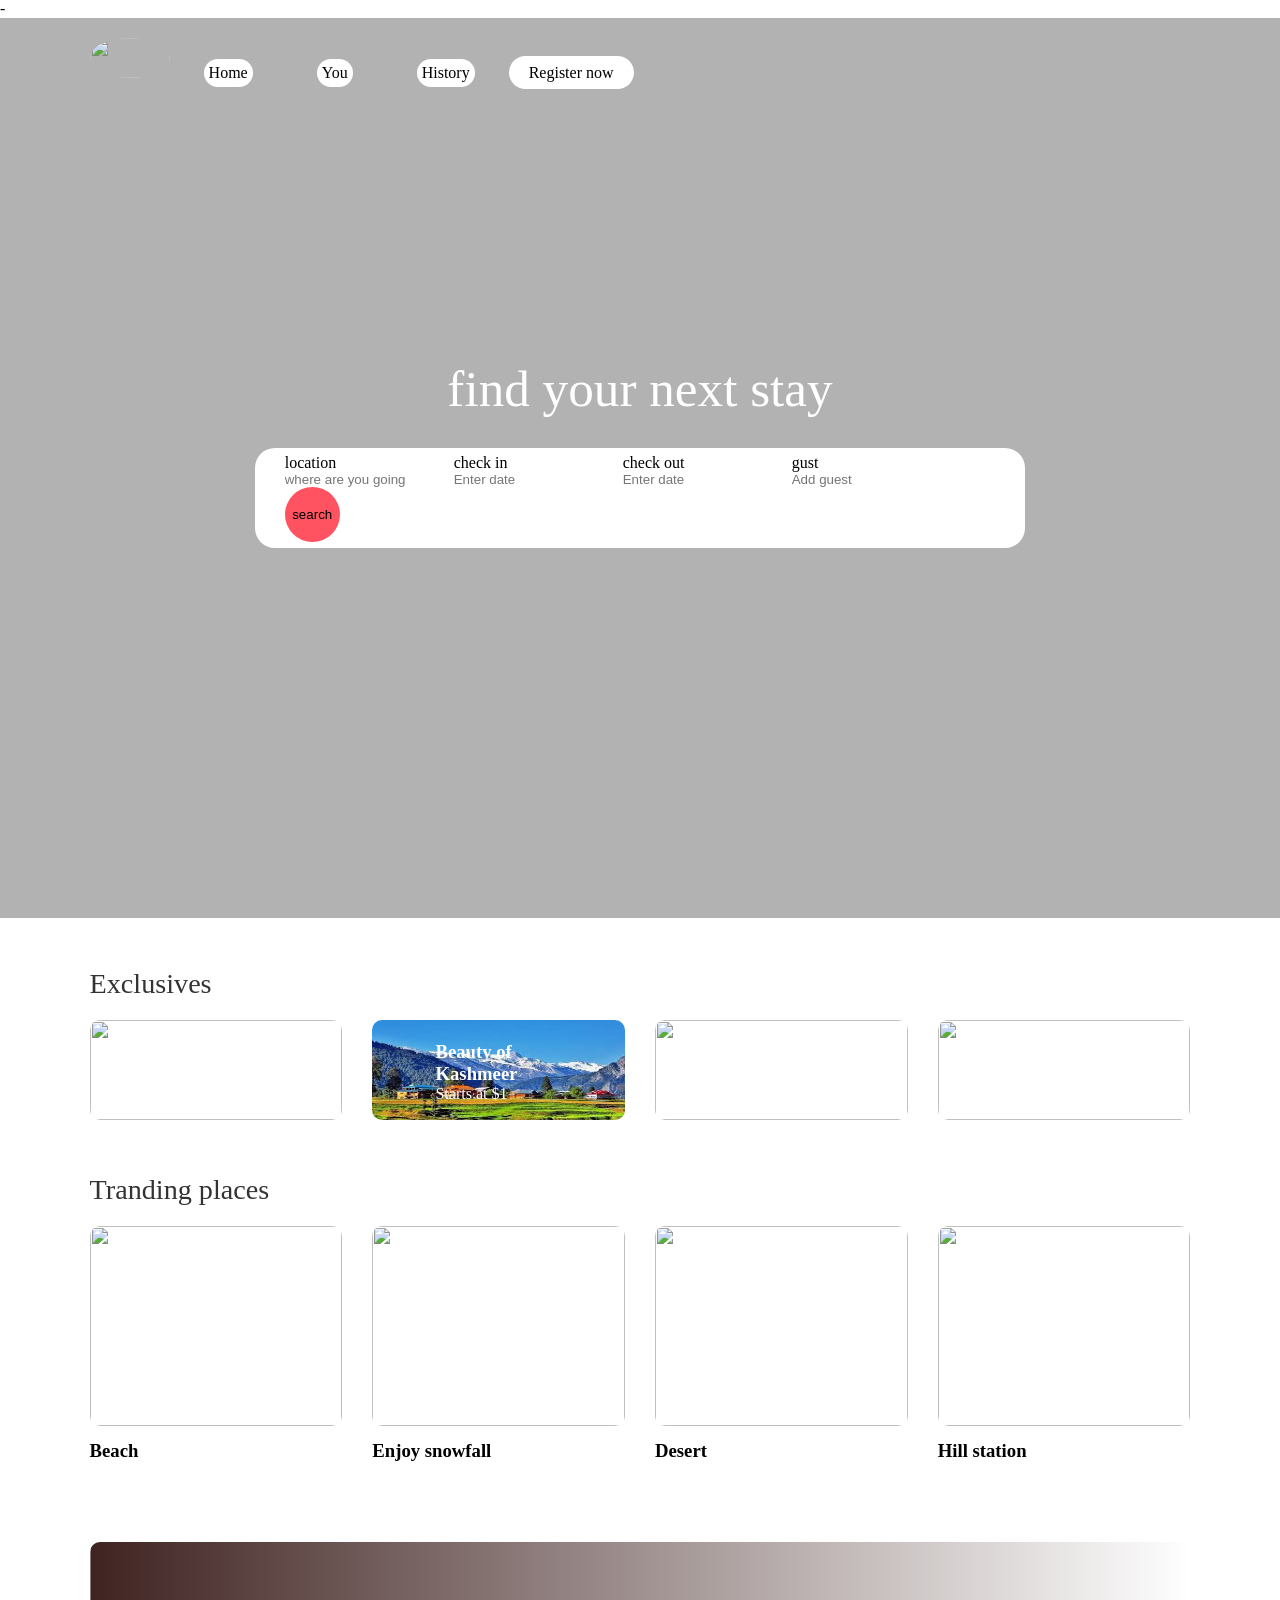
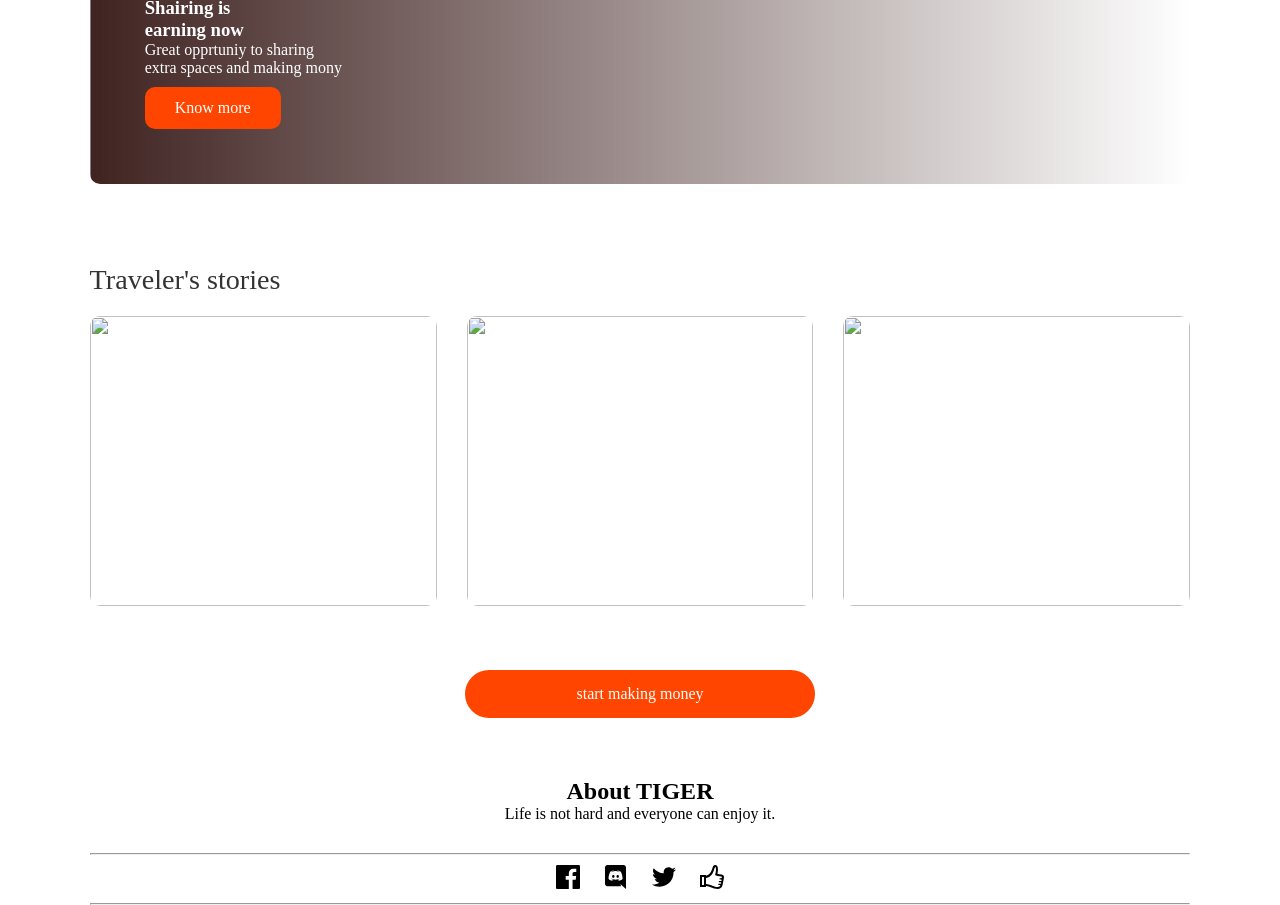
==== index.html @ a22e3959 "Update and rename project.html to index.html Signed-off-by: Utkarsh Dubey <157039327+Alien-U@users.n" ====
<!DOCTYPE html>
<html lang="en">

<head>
    <meta charset="UTF-8">
    <meta name="viewport" content="width=device-width, initial-scale=1.0">
    <title>Clone</title>
    <link rel="stylesheet" type="text/css" href="project.css">
</head>
-
<body>
    <div class="header">
        <nav>
            <ul class="navlinks">
                <img src="pexels-pixabay-60597.jpg" height="40px" width="80px" alt="" class="logo">
                <li><a href="#"></a>Home</li>
                <li><a href="#"></a>You</li>
                <li><a href="#"></a>History</li>
                <a href="#" class="register-btn">Register now</a>
            </ul>
        </nav>
        <div class="container">
            <h1>find your next stay</h1>
            <div class="searchbar">
                <form action="">
                    <div>
                        <label>location</label>
                        <input type="text" placeholder="where are you going">
                    </div>
                    <div>
                        <label>check in</label>
                        <input type="text" placeholder="Enter date">
                    </div>
                    <div>
                        <label>check out</label>
                        <input type="text" placeholder="Enter date">
                    </div>
                    <div>
                        <label>gust</label>
                        <input type="text" placeholder="Add guest">
                    </div>
                    <div>
                        <label></label>
                        <input type="submit" value="search" id="search-button">
                    </div>
                </form>
            </div>
        </div>
    </div>
    <div class="container">
        <h2 class="subtitle">Exclusives</h2>
        <div class="exclusives">
            <div>
                <img src="https://media.istockphoto.com/id/1135820309/photo/amber-fort-and-maota-lake-jaipur-rajasthan-india.webp?s=1024x1024&w=is&k=20&c=GzMFwHZE6rktQgOnEnVXQLm3-MPxHF1K6lY6g91O3Kc="
                    height="100px" width="200px">
                <span>
                    <h3>Beauty of Rajsthan</h3>
                </span>
            </div>
            <div>
                <img src="data:image/jpeg;base64, /9j/4AAQSkZJRgABAQAAAQABAAD/2wCEAAkGBxQTExYTExMWFhYWGBkWGBkZGBkZGBgZGBkZGBgYGBkZHikiGRsnHhgYIjIjJiosLy8vGCA1OjUuOSkuLywBCgoKDg0OGxAQHDcnIScuLi4sMTQwLjcsLjAuLjAuLi4vMC4uLC4uLi4uLi4uLi4uLi4uLi4uLi4uLi4uLi4uLv/AABEIALsBDgMBIgACEQEDEQH/xAAbAAABBQEBAAAAAAAAAAAAAAAFAAIDBAYBB//EAEMQAAIBAwIEBAQDBAcHBAMAAAECEQADIRIxBAUiQQYTUWEycYGRI0KhFFKx8AdiksHR4fEVFjNDcoKiU2Oy0hc0RP/EABoBAAIDAQEAAAAAAAAAAAAAAAAEAQIDBQb/xAAuEQACAgEDAQUHBQEAAAAAAAAAAQIRAwQSITETQVFxgQUiMmGRofAUQrHR4SP/2gAMAwEAAhEDEQA/[base64]/QCpgVCwwkatKyBk7N8hH+tWm0yGk+qPVrfOOEvIoR7S3GXVEtBMSVnMbge5mAa6/C7lSCokzIiImft6xXlF20WkAdwYAwFHpGIyftVzwzzm9w99Ecu1tjpZdUQC0awdsGd8b7bikN0ejK5MMJ9x6DoB2zXDbqn/ALy2LjkBmBBMDSAHMusTmW6QZJGMSKI8DzGzr03LdxgenpIDIw31ITnvsx+prZZuLoSlpHdJlcpXNFaX9j4JspfYAgEEwFEyAJZRnBxM/cT2/wCGTEpcVu8FSIG8kice+KqtZDv4Ilosi7rMxppaan4vTbYI7qCRIzgjvBOKWimFNNWhdwcXTINNc00T5dyu5ebSgx3Y/CvzPr7b0N4i6q3GTOGZf7Jj9YqFli5bUW7KW3dXA2KUVIMiR239vn6VwrV7RSmRxSipIroSjcg2kcUootw/[base64]/mxEY5GnluXJ3csadjuI1KQSAYteUW7AgkbzvKmq9mwzWiQwI0kgROQyDc4klh9/bBfiWJTWT8BVpyFOoKAcduonfP3FMtX2uIT5ZLISravikG2fQDUTmPYj0prdwYlR0uCMgqROJAbXhQvykGfcVFdK/m0TtIYGQSTgb7z2orx6LpVTIVWSdMHTJABJ9IPb97vFCec8PDG4QQJCKFGJAkfTEfMGoh73Um6K/EYCgAhmMj6GFj55qa1z66IDNO06s5U4M77CoeGDEh2ljqUQMsQRJI+Ufeaj4i2oEaZOdRPrLAEH02+orZR7itm05D4gN/UofQ7KQyzpDgAZmZg4JEjIPzoq/M3czdJBgAdIIGkGCQomJYmYwRIzkeXvba2wyQcEFTB+h/natdybxGlweXeZlaTp/dMkkSAQJGBkZ71Dxp9xNtdA/[base64]/G+cvlJpt3LagsjHQAEAUnO0DJIzuYzFa3w2WuKdKIy6ZD6wUZtI6YX4TJBO+5Ezind7xc94vsWVbWZ5+AuLbF1kKoYMkjE7TBx6VVUg7EHvgg4O1aXnnCsx/ZhdBUgu8As0ySFAnEt1e3cwRALl/J79pypVDDQQSWxBPwrmDqJggbE9jWuPVXG5dRXJoqlUbINNcK0S50gF0eXaZVNsMQoLQwJ1/DMCNOdvvVJYIkGRTEMqmrQnkxSg6ZEVrkVPprt2yRgiPn/[base64]/AoCLNpSSbbkGCYG4AkkTOSNP8AD6TcN5hRlKAmRLETvsCR2/Ngb/On8v4JVi67DSMsu/[base64]/qKr3bZuKcTpEkAyV3yCNozg7Gcb1Lyjn9u6pF0qp1QFMn4iAsZz6H0irXkAPqTuZBVo3G0ERA9vWtFaM2lZS4fj3UQ3WpG/wCYdgZ7/X71etcZpK3lJdFZWYCddsjBI7hSCykH97G9cfhlIwCDGJEDGB8jt7Z+lULltkaVMMO4g4M4IG4M/pVXUuGTzHk0fF2td9RbaQo1K6nZJ1KQdxPYiOqP3qaniW/YK2rdyFyZKhy2oxjVB9T3yKE8Hzc2yBcXSCuiV+HTq1FYiQCft/CW/wAGP+Kp1KZMx6mN/md6y7JdJ9O4033zE1vB8/ttcNjibalgobzD0GSAyI4Ub6XkkYGcb07kNprF2bKF7DEKpVj0JltJj4upp6sjUc7E43hmgl/XSD3+EEFvsR9qI8v5pcti4yOUJEDEqYMgEEEEnVEkd/qcJ6ek0jZZLps9CtMxnDBTsWDLBEkEgjAOJ91PrWY8Q89ZL1praPgLr2HSdTESATAKZjHWs5iqHBeKuIJ67gI/6UHoDsMiJotxPM7d4eTxChAygrcT4l0sNQnJAwMj1+tLrDKEveVmjmpLhgk84KNqB1l5JJgdSu6BxHfpgxEggzINHuF4u09ss2J/EOpVJtyAQYM9MEgx2U4G1YniOTXbbkAa7a6ocfCwBk/9LxnSYJEkSKKcE7qqXAJBmVx1ISzXAPYtAGNzHqK3njjS2syi3fKLDc603kd/LKAdDICLTQCIIBJUicg6oIGBsdfw3OeHci2NGpjkMcEsNR0Fh1esDPqBXl/OeWslxgjHScx+8MlSd86e8bg7RQq49wgqzSvo3YjYZyp3rd6RZUmmYLL2bao90t8apQldl1KQssQVOkgKskx6AelC+F5jcdmV7N02S2gEoqx8OkRq1BT7gbe8DznkXO73Cw1p9aiZt3B8Mxq0ncAwMqYwJUxNa/g/GFtslZByVbWChO51LqBWciQP7wpk0k4N0rQxDPGVXwEuZeGFe2EtNoZbpugmCNTABlONjA7fTNXOW8D5lk279hbTCA3l6SjwQdSHeJH5gCP1p/[base64]/oT61o+fXDbgLiCAHKzKEFlGx9WO/8AGhPNOBNpwwXA6JAkgESLgXsMxnuh9hWw4qyG4e0xEYWfhDSVgErsJCAmDvjtVcrupG+O+UeTcoWOIMEw/mW+89RIyJMT0j/ux2knyjh9KhgNQS4wkflARmVoXcAydXfHeKEc0sOFVmOnSXKxv03Wk47ycHG3sKL8A1xQLQJVXliRBnpmJODIUdP9aqYIPc/IrkZZuccHcNbOxIGSIGe0ZAUTnMjE4gRxaqpXMQTqGSMdM6juCCPTc/XvPruQispBgtpMhSJgBu40kTE532oVwvFktnJffbf3z6z75NVxKpovLmLNfyXU41MT+ECyREsUhiCZ309Oez42okWDXkVD8M68SJUNJB7hg36isw7NZfokQAII/qiQQf8AqODsDWg5e+m2upsuUeY3DaIWcydIYfSnssa5FIjPIlTbELEOxOkyC0zHeSJA9httT2vBlDqmu4wYaQ+kEdZJaRgQCe29NvPBCuw/[base64]/ixtx92iQoRPopgn3Mx/A/arnB81uINIMrkwczsP7hVfh+LZdMnVp0kSZnSTpk94k/enXrK6FZDkKNYnM5gj6Ca9EpdLEGjT8LzAOnQx7EodwYIgGMxnb1q03FqRldMjMdj6YODvWR4C9plgcgfcSJH2mr/MOYkBHyG2O0GSpPSfbb5+9YZMsYTbl8iezbSSDnRtJPcahBz2kVJYsldXlXGUTlT8BHzBz8wKrYYDvjcQZnb6/XtUYDJDKwIme+faPWt3DwZgpeJft8QcW2UKVwCDKnPr65/mBRDhuG1to1RgTiekS7E/1VCE+pIEChvmm4MqRtE7d5k/3/pU3D37qArurb7E9u8+wx7CsJJ1xwbRauy3asJ8JkEwqmQoWTEvgyB7EfOp+Z3AWkKQUJWDuOphpJ2kg5j93vQ+7clTgqY7/AOPao+Y81XUSnVOTAwJnH0MVXbzZbdxRZa2SJUmcfRlxpYHBztPY1LwvPHt6UuoHXsCSuNzofJX3BB3OxM0Auc4uSYj7Z/zwDQ7g+YuzXAzSWOrInKjT9PSP6tROcFKMJLqQtzTkn0Nrd5kL2CmkAYYHVIGswcDu4x8/XAzj+X/mAyDBjIP+f89qFWmI/wCaFB9AcfMY+9O5gzEybhbuNJIGZ2/WtItQfumbuXxEsaROtSI9dh7T/Ckt/QQyllxII1KCJI6e+YOBio+D4SCHcTPUFEZGwJ9u+9WOIcOeqCcLEn1xEg/baolqHdJFliXeNXmnXIIGNRgBhkDHpHz71x+d8ReZVN24ElcBjIjpMHcCDtMbfOqfE3p+ImROPWP5/QUY4Dhl8tSIBBgmdyWAkR27fp60vkk2uTWC54BvNuENvy3EqSiFgDsZ3z39z3Bp9vibehgxMwW1YJMjbGJnMemoYov4jtW+tVEsoDaiQCxLDt8o/kZzPDWxOSYBgwNo3757/aohHdHkvPhmzsXBfCbCUCXSRmAAwZZz6gDsSBvmpeK8QWrGlMmEUdJ+HdtLE7nq99voM/wHNksa7rrNw2xbURCyCCGfPVsCMTI+gEO4d4IxE9959vnVY4LfPQl5KXHUqC4Bblk1ZcLsQEfXEtJ7u3b9ympw40FgCEUW1DGNKsYDNgSR0EAe4qPkLObF0EsQAsA6YIaWCwssSfU4ExUPklpRm0CDhunbaJgem/rVsWRbG+9FZxqVAh7wJ+MsSQTBHqJ3xmN5++1VUtksAu094PcGCQBMY/k1I6+WWiDpaJPrDdvTEyParPLdQKtpwvVq2AJhcg/ERj+z7mk090kMvhBW2Wuvpdz+ZiT66ZOPU6QPtRTl3Cs9m07atI8zSASA/qk7j0n0xUicmDXfMvvbVWuf8Nb1oMx3KatRCt9zntWg5xzLhfJRrfl20sqCAvEC90StoNpBncBdXtnNPZJ7tqi18+UJNuDapt+T/noCLnCq99GIIMsTkRKMmkgemmR9sVLx9lVV2AHWRJ7y4VACP+8n6H3qK3xtvpfS/wAPS2i7BXaVOmCMb+1cPF2NJQsQC2uCtyNQ79Q/SrPA+GpL6mH6pXTi/oVuK4YLa0ROjC6oJIYs0ADJOV7e2dJqPlt4Pe1kEGTp32csTgDMGczRVjw115tuQ0KNpCkEZzBzMSCI+woVyqzcDhUEnQrHAgGWMGYjc9wMe9K5px7OUZOh3HBya28juc31UPIEsGVjiBBMEjABBO/Ylh3oGptoGCuxkgbAABTpIYgzJzjEA1u7HJbLhlvQwKBRpYAzgyxBHce9VP8AYnCtGZAOqPMkSdyQZGe/rXn467Hj4VvyR2oezcuRdy8zDLb0+/[base64]/nv1IyqCaEZw95la1aI6GBE7dv4U+8SgCk6pyB2HvP0/T2q7xN0AdIBBWcn0xH0PagzXIycnHpjIEfz61G9yK1Qn4tyImAD7z/Of1phU9sZHvv8qQzmRvA+3+hp6CUkbrP0/z2q6iQ2Qusho+ex2zMRvvQi2+jiFyIYEHtuoyT+backzgDajfHKdCwIBOokHYZj577Vm+aHy2R+nUCHQEgyMrkEjSJXIM1y9VkrULwQ5gjcGaazwxI1GJ+ID5/wAiuukmM57/ADgCIB96L8JwhcBviDCQRBG4G+cd59KhbhAGI1NlVddI3UQTJ/KRg/en3NMWUWR2EKiGcz69ztjPrVa6eoN8iPmMDHoCP1p3MbZW8qrLfhAkA7kx695JGw271e4IWjhxPTtnBnsR3MgfalHqMafL5Ndj6AjhbGuHbTpB2J3ExJ9t/wBKKjmJHQ1tJUtgRnJ+5z/A1AtgkbaQq6tJnCqSMe8lYkihNriAbhtgkso1DsMET/GtJOLav0BWuhdu8XGCSSSDneZGZ39PtUp5f+CzSRgHG+5GfQQD9R71Fy7g/Muok7kwM7qDvGw3P0FabnlkrYEfDKBlAGY6vvP8ionJKSii0ItptmN4p1PqSpAM4kAmPfYHf1rlrh2kmPb12j3oubC+bcYAdCgRH7xEHAzGfekCoPp8tR7x29wfsKtLNt4olYrVmG8NM6XGb4QFmdJG0xBiJM/M9q2K3bjWGypuqzWlVpKlgmvUxnpkEgHY6QMUEtNPkoNOlskkgBiqzDY2yc4EfejXL+X+VbuG7c167mpVELqwVxkHu2MflPrXDnmiuGxmS5AXD2VvcQnnWNIckZJKa/KLAMRp1EmMAjv70V5b4W1g6Tca2GJCrbdgpOdJuBCBBJMA9xk7kfxvElbyguFbS122FHwEWxvgnKpB9N87He/0aqjcFdtXHlRecdlhVCSJGSNakltiXOSZrHPqZ4MfaRV1XBtixqbpugLzblMJbuXw1pLdwOrE6F1iYHWPbYQTpHeZFJwfB27bWyykKotOWuAkAXTe0dIBHWPn0xWk/pDNprVrl6XFtSQ9t7rabIVFYFS4B6jPpGAJk1Nyu5wCKbjnhX0PquspW4G169OsBcEFjkg4UmanH7Qm8Sm8att9EXeijdOb+qMJf5z5Hm2l862PMkpqAQQxOpVZugt6gZA96E/7x8QrYvMR2DMJAkH8oiYBE+5wKuc44hHv8XrQlzc02gpnTouQA4Dfu9OAcxtQnldoXLiWXuKttjB2kCdWCR3IAn3p1Z51fTyMZ4cd8q/MIP4k4q40oCVD/COsdR6F1ESGwYMyY9jOr5CWcOTZ4m05gH8J2QQ4aEKrMgCMx8RrL80499YNpiy3CHFqAeoZgqgkQRsNo7V6DyHihx7X+IW9dsK/mWhbU3DBaHLjTjzACNhid22CuqyTlC2/XqM6WGPHK0kcfh7r20ts3FvpYln0EM+ooQrlwBA0/wDmaAHjLPCG7btC7w90dMkF8jYuuoo5OTkY1Y2rZ815fYi4jcayErZtEPcdSq22Bdlk/wDEYA9X5vqTXnXjTibTcXfCuI6QrAkhptrDggQR9cyNxsjgg59W68q/xnQWojb4X5/A/ifF3FIOjiFuHEhrCrPyhIj5kfWpuA8fX0e1cFu2bilpY21WNQCjQ0HT+aZHp6Vj7hHa5PRGx39d9/8AGi/LmC2QBaFx3dSHgnSqh0K4/edl7/l7yIdjghHlJX5C7zbnT6eZ6VxP9JweyED8RavPKEv5KJbMAFwyLJjVIkKOk+kVmeQ8us+U3EcQi3r1weZNxixC/EjHWeomAWY9seoIPmnDHSVfSo/Ee3qZAQ4Y6lMnKuujInIXbqrq+J9NpLRLllXSSuFYGRp6YgQdMxMAfOpy75RSiKZ47fhB/F30FyLYPlmNtTBCZ6TIx3wKKXeA8srodiWUQQhjUwBEGRG4/wAqF2ea2Ukfs9p5mNUNuGiGKE/m/wDEe0FrHFJxTLfFvyRaMaAzXQYhhOJVZI3nYxFMTz5YY0lLgVljTdhvw5y27dGm6NB1TqIa43UVBAW2DHWx3I3Fae7wHC+UEFos2DrYXUJB75gR7D1qn4V4rQpHlanZ2BYs4BIKtA6QFgrEZzOap8El+4oZiZLNhXMKNZCrmDKiF2/LS8fajx/G1S8LseXsyU1wqbXf0Cf+zLMjTbC57Nc/[base64]/wD2VZuHo47hCwmQHT9RrkQTsdv44a9zKyvU9hLzEaV1M4UIwAyDCyQBgmOqTtFS8L4ld7ItSARrZwF0IBOLrKoCk76miQNz67x1OSGO+rDsU+aD3MOXm1cuN5tq4GAIa22oEy0FysBDPb/Sstxth/NGgnU2ouCSQqtpCgDdd/i9jBPeTkfOzdN6ySqqFLwx6yw0o2YycT7Rior9oWrjXNZltIUahqAI7l8agAIP9Ye1c9yn2znL0LqNcBRXGQDt0mPQDSZPvkxVXg/D9yDxbuoIUyiw9y2pWPNe3qDeXJiYkAzFSeD+XjSGv3l4e0wNtn/DKwAp3OqS0nEfkOY23nD+DOGHEMRxTtfVijKEIloRyrC2AIIdCfUNmunPJOdPvRvpsWKPvZHx4UZHg+Zpwz+YEDaoVtVwaxIJXQYhrZiQw9IMQCb3E88TiLRtJAua16ZEgQTIiQ0EwYPcbTWL4a/dssHUoradwGnSxIwY2kH6iqCdFwOtwBxgCe/YZHuKMcsm7dIc1K0rSjjVfP8AtG0S6SjXPhN19Kx2CHW7e4nQP7XpVLi+OEAmG2xggSoPcYzqx/DvFwvFXroWVXAIGmY2YwBEAkmTBAxtVviuCPSpYABV6d8lRkxIEjSfkwp9TjKmzjSi4tq7NRdss3/qiNo4gLPv0k/r71VfgAQwfzGDRIa9aIEZkEpqnESZqjw3OXIAuIgIGo6XOBtgke0xmn3OY5I8liAJ1BgR2xJAJ+nv658NWZcfn8nXvFLlv7HRyS2lzzF8zUBA/GQiNJUdOkD80z6j6Va5XqsWG4ZVJtsZYu6s8yPzggCQAIjAHrNVk49d/Lud5gJJI/78+mPX5S79uUnSLd31nSkf/P0j2q0smZqn+V6l4rDHncM5zwx4qyth202wMKnlbhtQYEsWBAZ9jEMfapOW8qtWrXlWbSpIAZyyO7kAwxDIRIbIG3bGwl/a1G6uIO2lf/tjY7+n0ph5zbESl/JABFrVIPcaCY95/[base64]/tSynHF3tfi6TbEMNncldM7NGNpM9pq0PGaM2hOHJMkR5qqRpGcMsHAOxIxic1rqJ6mTXZ9KT7iuPsY/E+S9zfkqcReW+7FXGDAlXOsv1BwYHUQNMYjehfNfBNi9dNwsyas6UPSAAAFGobQI+lPteNLTTNkrDaSPNVmPuF0/WraeJLUKzWrij5qTnMQsz9/XNK79bH8Rrenf7gUf6OuGn47x9epP8BFHuT8jt2LT2rbMbdxVRg2cKzup6SOoG42c9j2ro53biRavDExCTgSRlveN/XepX5umSLd04n/lwB2JIeAP8ZrKWfVvht/Yuo6ZfuIOaeG7F8hrwLlcYLjeJkBhnANDx4D4I/kad8O+Pu9EB4kshSxS6ABOyH3KiHOo7nE96aviZCuoWrwEfmUAiBJBk4Pt8tqssms7m/sQ3pmupT//AB9wfo/9tv8A7f3VJw/g3hbYKgXCrZILuBI+TD07zt70rnioYKcOGBIH/FG8iRCqdgQaifxJcadNpFA7kMxPriVj/OrbtY1zLjzM29Mu8P8ABItldK9WZlgXb5ST6z7ksTOals33RQiEKFOIUmMzEl53n+YrJPzXiSZW5aVQe9kSf/M49I9e9SNxXFTGsk5IVbSmB2/LJ2Pz/hl2ORO3JfnoRLWY++wre5TqYv8AtF+2WgtoOkErgYM/aYqtzbwra4gg3L90wCFjHc75ye30+8No8ZMgOY3jyljHw/COr64mncOvFQB5rsvwn4HbMj4rYmB8idzNbLLmj0mjJ6nA+5lS34CsqToNxjtOpDHaTLAz8jRQ8iMhiLkqACfw4IkNB6ydwM+9S6L+DrvDfGlSPTMoZ++9PV7gBl2XMiba7R36B6xMzWctTkk7ckzN5MD5pgi/4RDLpZrzDGGFosTAGSDnPV8xUPKPCK2He4BdfUhtw6j8wHUCuRiQNqJ3OZlWgXm2IEtbZTpH7ukgHtuKmXmXEATpLRglrcMcgfCCsjcz39K2/U6hLhqvoTHJg8WjJv4DyT5l8Zn/AIRMTOZwe9FbHJ2t2xam9A/MbLsSSuT0klfTt880Xbm94DqsjA1NgrAxJkuR39e+9Rv4i0k67aATA/F3jPdYHfue/vU/qtRPh0/oWSwS6S+w7lfMbnCgBCxGmDrtOBOoEHSVgxDDJHxHtipl8dIsh3t6jJlvJGokH4i0N3jviqvBeKEcBvLuKCYBDBgT6LA6iO8bZ9KucR4hVE8x1vKgBJ1AKYA9GYD0A+c7ZrWOr1EXUou/Nf0X7PHVKS+hgH4LWNJ4zhj6S1gHaPcjufmT3p9jw5faCl+0wkHpgkDfAS2c/pitUvjLh3/5N4g5ny0MgEAkB3BMFgNtziad/tXg3y3BlhqKy3D2I7QZZoKmRBEzPzph6rOlzF/b/CvYxf7l9wVy7k/EIOp3lWxCOTpKhSDCgDIncx9au8Xy24ZIS7JK/kA2QITJYT8IO3erX7RwQAjgiMSNNiyMbmCrxifWu3DwBOeGcHP5dM/2bsGqr2hmj3P6L+yksEfFDbKEkFXUrEoAG6R6j94Gf/[base64]/57t3IwtIrqTG8NwxsI9w3broWgobZfqJOTIbBzBMAeopnL+La8QyAKqEgG4rqQwjHTdG0HHf6ZNLy0XwWF18AfDHqThiDEz6dvencs4E2/ww91wSx1uVIRBsqxuGmRAwBmKos6lFvrL8+RL0T8eAVzHgr3kviWIIlVJYatyOtjpGD27TtVPk39H/RZuftRS4Al1tKdR1AXCrTcGMjcep7xVPnPPn1EEX0QOCukEak1DTIDjVJXE49az3J/[base64]/aGVVNzTbAYIxDKsMAxgldQOfUZNG+I8I3nuu6XcM2fMs6kOY6YJ0/QCMwa52fDGM6lkrjwM2knyzUDhLCk/ioDGRrSQIJB23942AqC/YQGJt6fUuu/yjfPqKpLyC4sA3UgGI69GgbDSP8YwKtvyY6QA7HGTqYTgxjfv2PqTJrnPYmnvsra8StxfC2YOzEwPjBAMTsAZwe8zA3qs9xFJFsaoI3IOCDgRbGB/W3jcCiPC8qkkNbgYjJGrvMCO84yP4VZ/YHDQoUKoMfEXmOx1Qo+fpVv1EI+7d/wAEcLvAFlFJIUT6/iIYPy8segH1O1E+D5OsTBAzuUg+wGn1270Zt2QoBK5/kwO3pj2rt2/2GGO2Cf5/ypbJq5S4gQoyl0KwtJbBJUmPUiZ9BIqhe52NJKgqII+JQ3zHSe/8KvXhcMiFIE5Jjf2gfxpQgJi2k+pUR6nI37znvVYNLmXPqWUABd4wuNRuXoA/9VFEx7L6Z9Kjs8ewbLOQY/8A6JM7ZUJ8s+8R3o/xN5pBVLR9CUB/UmB2P0qkOfkvom0WAPRokt26SSF/Un9TTuOblHiP3LvBJDLHNOqB553EsWG0xLNiD7T9Jp1zi7oQtN5SCJi9pgYzkHtuf8qtXObOIAS0GgHNsGD/ANvb/PNV73illEPatahnFsbbYGZzA+2ahQnJrbBfUOylHqiPhOas50B+IeAMm4G2/wCq2o/kVct3LpmLbNv1Dyh9ZC+4/SsvzDx5xBKrbuNbGvThBbzKyC2klcMPyjBqPgvFPFXQSL95oGSLq4yP3V2MiMEzimXo8lbmkvX/AAjZ3mtBcSTwx1djqjJn2xkntTUthiNVl9QBEeYdJGRBUyNh6RQPh+b8YBJe7g92ZsRJgkDY4yD8s1YbxHxY/O/oBoEwNPUTB9dvY+1YvBNXtr6kbWF/JUkOywROQcgbR8EacnHziqdzlVu7MNoE5hAWacmWOklpzI+szXbPini2IUogUiSXye+AihSTgegzvsais+MbrLIVDDQZtsQZAKkEXsT6y2+1Cxahcqr8ybku8oXPBl7U5t31OuNWpCH2A7MVxE7bsap/7pXVJ/HtsGGk/jPbY9mBK2yIiJHeM9q0yeJ3KqWsKDliOokDGBo1QZgQST+kzP4hYkE20CyfiNwHSu+6iT3j+NXhqtZHiSX2NIZWvi5Mtw3g24AAWVVkGDe1gGSZGqyY3E/XHrc43kAGDctKJwdZUzs0xY+X2rS8vYXxK22XvEqQcZgrOxn/AExUXN+UpcChigZSYmTg7jpPqBWb18nOpuvQcrBKPD5+bKHDcxvBlAaAATDgF+0fEuPf5e9GeEvMV16FwNgDvJxAME7HAjNBbqhfLgDqYA4BkemflQHxzzu/wzpZsXCiFGJEKZ6QMlgSfvULTvM1GNKxSGWcZUpMucX49sWzHk3SVJUToIO4GqSWDYODnNRL4ssXAFfh+ItI5EsLYKgnM4MtuO0wF3ihXIeZ3dKnVnSM6Vn4j3it/wApuF0BbJYw2AJBGxim8+PHgXw36sa7ecuG/sgGviHhSNCcWimIOoXUI6cAakHdjmdoirlmwxDFLitliIua+w7knHSvT9SZkU/n1lbSBkRAwbBKKxEqNtQMfSsynG3Hv2gzsQSo0yQsaWxpGO3pVMeOM03j48/8otDU31QV4tnRgWulWjYlgpGzABAQfiI3jGx3rOr4Xs3WuNcuEG42pSqv0xJbB+MExJ7Vf5zzK6txwtxh+LpwewGB+lG+S2lu3mR1DALb7AN1KdXUOrPzpiMp44WnRnJ7nRkfEHIbtw21RRhR8ZXzXBJYvcLEF2ls7AemCat2/DynQl2zae7pXothlYyB1F0ZViQ35GiJnc1o+Z2ltnUihW1hdQADQQ0jVv8AlX7UPtcZcZnBuOQGGNRjGntMVdaqbRmoqyrw6Pbs3bX7O1u2TrKsVvIpAXZQ1ptzt1/WQan5dxnBXlGvQ7AER5ulVGN1usjKJVfhB2GaIjh0DlxbTUFeCUUndN5GfrWe47g14i47XtVwrCrqd+kZwomAPYVMVHO3F8fNFJ4kaSze5eiwPJEAiZVz1HYtrk/Ltimf728KraLVu65bby0tx331OCDvgio7XIeHs2ka3aUMROoyzAxupYkr9IrCeLCbZtG2ShYPJUkT1nePnWMdDinNxlb82ZdkkbzivGtm0Dqt3EaJUOqBjiNluH19B7e1XiP6QFJ/Ati56k3BbO+wVlknbafnVc2FuWgLgD/h2z1ZMmJMnPeobnhrhlki1BDwDrfGT/Wq2PQaZvmJCxoKcv8AEF+8/wD+lcWf3biR33L6R/pVrjb3FpqazYDs0Sbt1IQDPUqnO84fvkVzlfTbCgkAD1Pr670C5zsZ6pMdXViDgapgfKl1ih2rioql5/2UgrlxwH+Xm4txjxHFpccgAWk0KqEz+USxO/z9+xgKRJlwR29I9jP8jeglhyioiQqyelQAu57DFErn/LHqQD7jUuP1P3pPNFSyUvLoq+g/iipKmT3Lh7oDAmNMZEeh+vf/[base64]/CAbhoCqGBic49qnschRX/DPBqR0lgw8wKRAyytnHf07dgHKr7Pw9tnJYnhWBJ79WnPvAAnff1NM5zeZTZCkiPI/[base64]/mKH8N42tNeNheGWTqhhcDAxiG0rgY9xWd8N5tLOcDfO+//wAR9qscHwyftQOhcbQAI+H0qP0WCO5NN+r/ALIjBI9C4zjPKAhAdtsBRtDH9cbbehoBzPxKVgC1qJJgqTEA56gc5I7/AORbjhNsb7Kdz3isX4wvG1bBSAQ4QSA3TD46gfQZ3xSej02OcuUXljVJn//Z"
                    height="100px" width="200px">
                <span>
                    <h3>Beauty of Kashmeer</h3>
                    <p>Starts at $1</p>
                </span>
            </div>
            <div>
                <img src="https://marshallskillsacademy.com/media/pages/news/how-airplane-flies/6bc58c1592-1702471664/how-an-airplane-flies-1036x-q70.png"
                    height="100px" width="200px">
                <span>
                    <h3>Let's Go India</h3>
                    <p>Reserve ticket at Rs:10k</p>
                </span>
            </div>
            <div>
                <img src="https://encrypted-tbn0.gstatic.com/images?q=tbn:ANd9GcReSVVDAIFLqOZ1GBC3uLEP80A1ysuNYGtSOA&usqp=CAU"
                    height="100px" width="200px">
                <span>
                    <h3>Enjoy boating in Goa</h3>
                </span>
            </div>
        </div>
        <h2 class="subtitle">Tranding places</h2>
        <div class="tranding">
            <div>
                <img src="https://cdn.mos.cms.futurecdn.net/wtqqnkYDYi2ifsWZVW2MT4-970-80.jpg.webp" height="200px"
                    width="400px">
                <h3>Beach</h3>
            </div>
            <div>
                <img src="https://hips.hearstapps.com/redonline/main/thumbs/20608/cappadocia_turkey.jpg?crop=0.6668235294117647xw:1xh;center,top&resize=1200:*"
                    height="200px" width="400px">
                <h3>Enjoy snowfall</h3>
            </div>
            <div>
                <img src="https://cdn.britannica.com/57/151657-050-4443534D/Camel-caravan-desert-sand-dunes-Sahara-North.jpg"
                    height="200px" width="400px">
                <h3>Desert</h3>
            </div>
            <div>
                <img src="https://pixabay.com/images/download/beautiful-pakistan-2727048_640.jpg" height="200px"
                    width="400px">
                <h3>Hill station</h3>
            </div>
        </div>
        <div class="cta">
            <h3>Shairing is <br> earning now</h3>
            <p>Great opprtuniy to sharing <br> extra spaces and making mony</p>
            <a href="#" class="cta-btn">Know more</a>
        </div>
        <h2 class="subtitle">Traveler's stories</h2>
        <div class="stoties">
            <div>
                <img src="https://pixabay.com/images/download/taj-mahal-3585294_640.jpg" height="290px" width="280px">
                <p>Aagra</p>
            </div>
            <div>
                <img src="https://upload.wikimedia.org/wikipedia/commons/b/ba/Sarayu_River_night_view%2C_Ayodhya_001.jpg"
                    height="290px" width="280px">
                <p>Ayodhaya</p>
            </div>
            <div>
                <img src="kedarnath-4k(6).jpg" height="290px" width="280px">
                <p>Kedarnath</p>
            </div>
        </div>
        <a href="#" class="start-btn">start making money</a>
        <div class="about-msg">
            <h2>About TIGER</h2>
            <p>
                 Life is not hard and everyone can enjoy it.
            </p>
        </div>
        <!-- social media icons start -->
        <hr>
        <div class="footer">
            <a href="#"><svg xmlns="http://www.w3.org/2000/svg" width="24" height="24" viewBox="0 0 24 24">
                    <path
                        d="M22.675 0h-21.35c-.732 0-1.325.593-1.325 1.325v21.351c0 .731.593 1.324 1.325 1.324h11.495v-9.294h-3.128v-3.622h3.128v-2.671c0-3.1 1.893-4.788 4.659-4.788 1.325 0 2.463.099 2.795.143v3.24l-1.918.001c-1.504 0-1.795.715-1.795 1.763v2.313h3.587l-.467 3.622h-3.12v9.293h6.116c.73 0 1.323-.593 1.323-1.325v-21.35c0-.732-.593-1.325-1.325-1.325z" />
                </svg></a>
            <a href="#"><svg width="24" height="24" xmlns="http://www.w3.org/2000/svg" fill-rule="evenodd"
                    clip-rule="evenodd">
                    <path
                        d="M19.54 0c1.356 0 2.46 1.104 2.46 2.472v21.528l-2.58-2.28-1.452-1.344-1.536-1.428.636 2.22h-13.608c-1.356 0-2.46-1.104-2.46-2.472v-16.224c0-1.368 1.104-2.472 2.46-2.472h16.08zm-4.632 15.672c2.652-.084 3.672-1.824 3.672-1.824 0-3.864-1.728-6.996-1.728-6.996-1.728-1.296-3.372-1.26-3.372-1.26l-.168.192c2.04.624 2.988 1.524 2.988 1.524-1.248-.684-2.472-1.02-3.612-1.152-.864-.096-1.692-.072-2.424.024l-.204.024c-.42.036-1.44.192-2.724.756-.444.204-.708.348-.708.348s.996-.948 3.156-1.572l-.12-.144s-1.644-.036-3.372 1.26c0 0-1.728 3.132-1.728 6.996 0 0 1.008 1.74 3.66 1.824 0 0 .444-.54.804-.996-1.524-.456-2.1-1.416-2.1-1.416l.336.204.048.036.047.027.014.006.047.027c.3.168.6.3.876.408.492.192 1.08.384 1.764.516.9.168 1.956.228 3.108.012.564-.096 1.14-.264 1.74-.516.42-.156.888-.384 1.38-.708 0 0-.6.984-2.172 1.428.36.456.792.972.792.972zm-5.58-5.604c-.684 0-1.224.6-1.224 1.332 0 .732.552 1.332 1.224 1.332.684 0 1.224-.6 1.224-1.332.012-.732-.54-1.332-1.224-1.332zm4.38 0c-.684 0-1.224.6-1.224 1.332 0 .732.552 1.332 1.224 1.332.684 0 1.224-.6 1.224-1.332 0-.732-.54-1.332-1.224-1.332z" />
                </svg></a>
            <a href="#"><svg xmlns="http://www.w3.org/2000/svg" width="24" height="24" viewBox="0 0 24 24">
                    <path
                        d="M24 4.557c-.883.392-1.832.656-2.828.775 1.017-.609 1.798-1.574 2.165-2.724-.951.564-2.005.974-3.127 1.195-.897-.957-2.178-1.555-3.594-1.555-3.179 0-5.515 2.966-4.797 6.045-4.091-.205-7.719-2.165-10.148-5.144-1.29 2.213-.669 5.108 1.523 6.574-.806-.026-1.566-.247-2.229-.616-.054 2.281 1.581 4.415 3.949 4.89-.693.188-1.452.232-2.224.084.626 1.956 2.444 3.379 4.6 3.419-2.07 1.623-4.678 2.348-7.29 2.04 2.179 1.397 4.768 2.212 7.548 2.212 9.142 0 14.307-7.721 13.995-14.646.962-.695 1.797-1.562 2.457-2.549z" />
                </svg></a>
            <a href=""><svg xmlns="http://www.w3.org/2000/svg" width="24" height="24" viewBox="0 0 24 24">
                    <path
                        d="M21.406 9.558c-1.21-.051-2.87-.278-3.977-.744.809-3.283 1.253-8.814-2.196-8.814-1.861 0-2.351 1.668-2.833 3.329-1.548 5.336-3.946 6.816-6.4 7.401v-.73h-6v12h6v-.904c2.378.228 4.119.864 6.169 1.746 1.257.541 3.053 1.158 5.336 1.158 2.538 0 4.295-.997 5.009-3.686.5-1.877 1.486-7.25 1.486-8.25 0-1.648-1.168-2.446-2.594-2.506zm-17.406 10.442h-2v-8h2v8zm15.896-5.583s.201.01 1.069-.027c1.082-.046 1.051 1.469.004 1.563l-1.761.099c-.734.094-.656 1.203.141 1.172 0 0 .686-.017 1.143-.041 1.068-.056 1.016 1.429.04 1.551-.424.053-1.745.115-1.745.115-.811.072-.706 1.235.109 1.141l.771-.031c.822-.074 1.003.825-.292 1.661-1.567.881-4.685.131-6.416-.614-2.239-.965-4.438-1.934-6.959-2.006v-6c3.264-.749 6.328-2.254 8.321-9.113.898-3.092 1.679-1.931 1.679.574 0 2.071-.49 3.786-.921 5.533 1.061.543 3.371 1.402 6.12 1.556 1.055.059 1.024 1.455-.051 1.584l-1.394.167s-.608 1.111.142 1.116z" />
                </svg></a>
        </div>
        <hr>
</body>

</html>
---- project.css ----
*{
    margin:0 ;
    padding:0 ;
    box-sizing:border-box;
}
.logo
{
    border-radius: 50%;
}
.header
{
    min-height:100vh ;
    width: 100%;
    background-image:linear-gradient(rgba(0,0,0,0.3),rgba(0,0,0,0.3)), url(https://st2.depositphotos.com/3725083/5485/i/450/depositphotos_54856347-stock-photo-travel-the-world-monument-concept.jpg);
    background-size: cover;
    background-position: center;
}
 nav{
   display: flex;
   align-items: center;
   justify-content: space-between;
   padding: 20px 7%;
} 

 .navlinks li{
    background-color: #fff;
    list-style: none;
    display: inline-block;
    padding:5px;
    border-radius:20px;
    color:#000;
    cursor:pointer;
    margin: 10px 30px;
} 
.navlinks li a
{
  text-decoration: none;
  color: #fff;
}
.register-btn
{
    background: #fff;
    color: #000;
    padding: 8px 20px;
    border-radius: 20px;
    text-decoration: none;
}
.register-btn:hover
{
    background-color: aqua;
    color: white;
}
.register-btn:active
{
  background-color: gold;
  color: silver;
}
.container{
    padding: 0 7%;
}
.header h1{
    font-size: 4vw;
    font-weight: 500;
    color: #fff;
    text-align:center;
    padding-top: 22%;
}
.searchbar
{
 background: #fff;
 width: 70%;
 margin: 30px auto;
 padding:6px 10px 6px 30px;
 border-radius: 20px;
}
.searchbar form
{
 display: flex;
 align-items: center;
 flex-wrap:wrap;
}
.searchbar form input
{
    display: block;
    border: 0;
    outline: none;
    background: transparent;
}
#search-button
{
    background: #ff5361;
    width: 55px;
    height: 55px;
    border-radius: 50%;
    border: 0;
    outline: none;
    cursor: pointer;
}
.subtitle 
{
    margin: 50px 0 20px;
    font-size: 2.2vw;
    font-weight:500 ;
    color:#333 ;
}
.exclusives
{
    display: grid;
    grid-template-columns:repeat(auto-fit,minmax(200px,1fr)) ;
    grid-gap: 30px;
}
.exclusives div img{
    width: 100%;
    border-radius: 10px;
}
.exclusives div{
    position: relative;
}
.exclusives div span
{
    position: absolute;
    top: 50%;
    left: 50%;
    transform:translate(-50%,-50%) ;
    color: white;
}
/* -------Tranding places------ */
.tranding
{
    display: grid;
    grid-template-columns:repeat(auto-fit,minmax(200px,1fr)) ;
    grid-gap: 30px;
    margin-bottom: 30px;
}
.tranding div img
{
    border-radius: 10px;
    width: 100%;
}
.tranding h3
{
   font-weight: 600;
   margin-top: 10px;
}
/* call to action */
.cta
{
    margin: 80px 0;
    background-image:linear-gradient(to right,#3f2321,transparent),url(https://upload.wikimedia.org/wikipedia/commons/b/ba/Sarayu_River_night_view%2C_Ayodhya_001.jpg);
    background-size:cover ;
    background-position:center ;
    border-radius:10px ;
    color:white ;
    padding: 5%;
}
.cta-btn
{
    background-color: orangered;
    color: white;
    text-decoration: none;
    padding: 12px 30px;
    border-radius: 10px;
    display: inline-block;
    margin-top: 10px;
}
/* -----------travelers stories------------ */
.stoties
{
    display: grid;
    grid-template-columns:repeat(auto-fit,minmax(200px,1fr)) ;
    grid-gap: 30px;
    margin-bottom: 30px;
}
.stoties div img{
    width: 100%;
    border-radius: 10px;
}
.stoties div
{
  position: relative;
  text-align: center;
}
.stoties p{
    width:80% ;
    position:absolute ;
    top:50% ;
    left:50% ;
    transform:translate(-50%,-50%) ;
    color:#fff ;
    font-size: 26px;
}
.start-btn
{
    text-decoration: none;
    background-color: orangered;
    color: #fff;
    /* width: 80px; */
    max-width: 350px;
    display: block;
    text-align: center;
    margin: 60px auto;
    padding: 15px;
    border-radius: 30px;
    font-size: 20ppx;
}
/* ---------About section----------- */
.about-msg
{
    text-align: center;
    margin-bottom: 30px;
    font-weight: 500;
}
/* -------------footer-------------- */
.footer
{
    text-align: center;
    margin-top: 10px;
    margin-bottom: 10px;
}
.footer a
{
    margin: 0 10px;
}
/* ----------for smallar screen divices----------- */
@media only screen and(max-width:700px)
{
    nav{
        position:fixed;
        top: 0;
        z-index: 100;
        display: inline-block;
        width:100%;
        padding: 100px 7% 0;
        background: #000;
        text-align: right;
    }
}
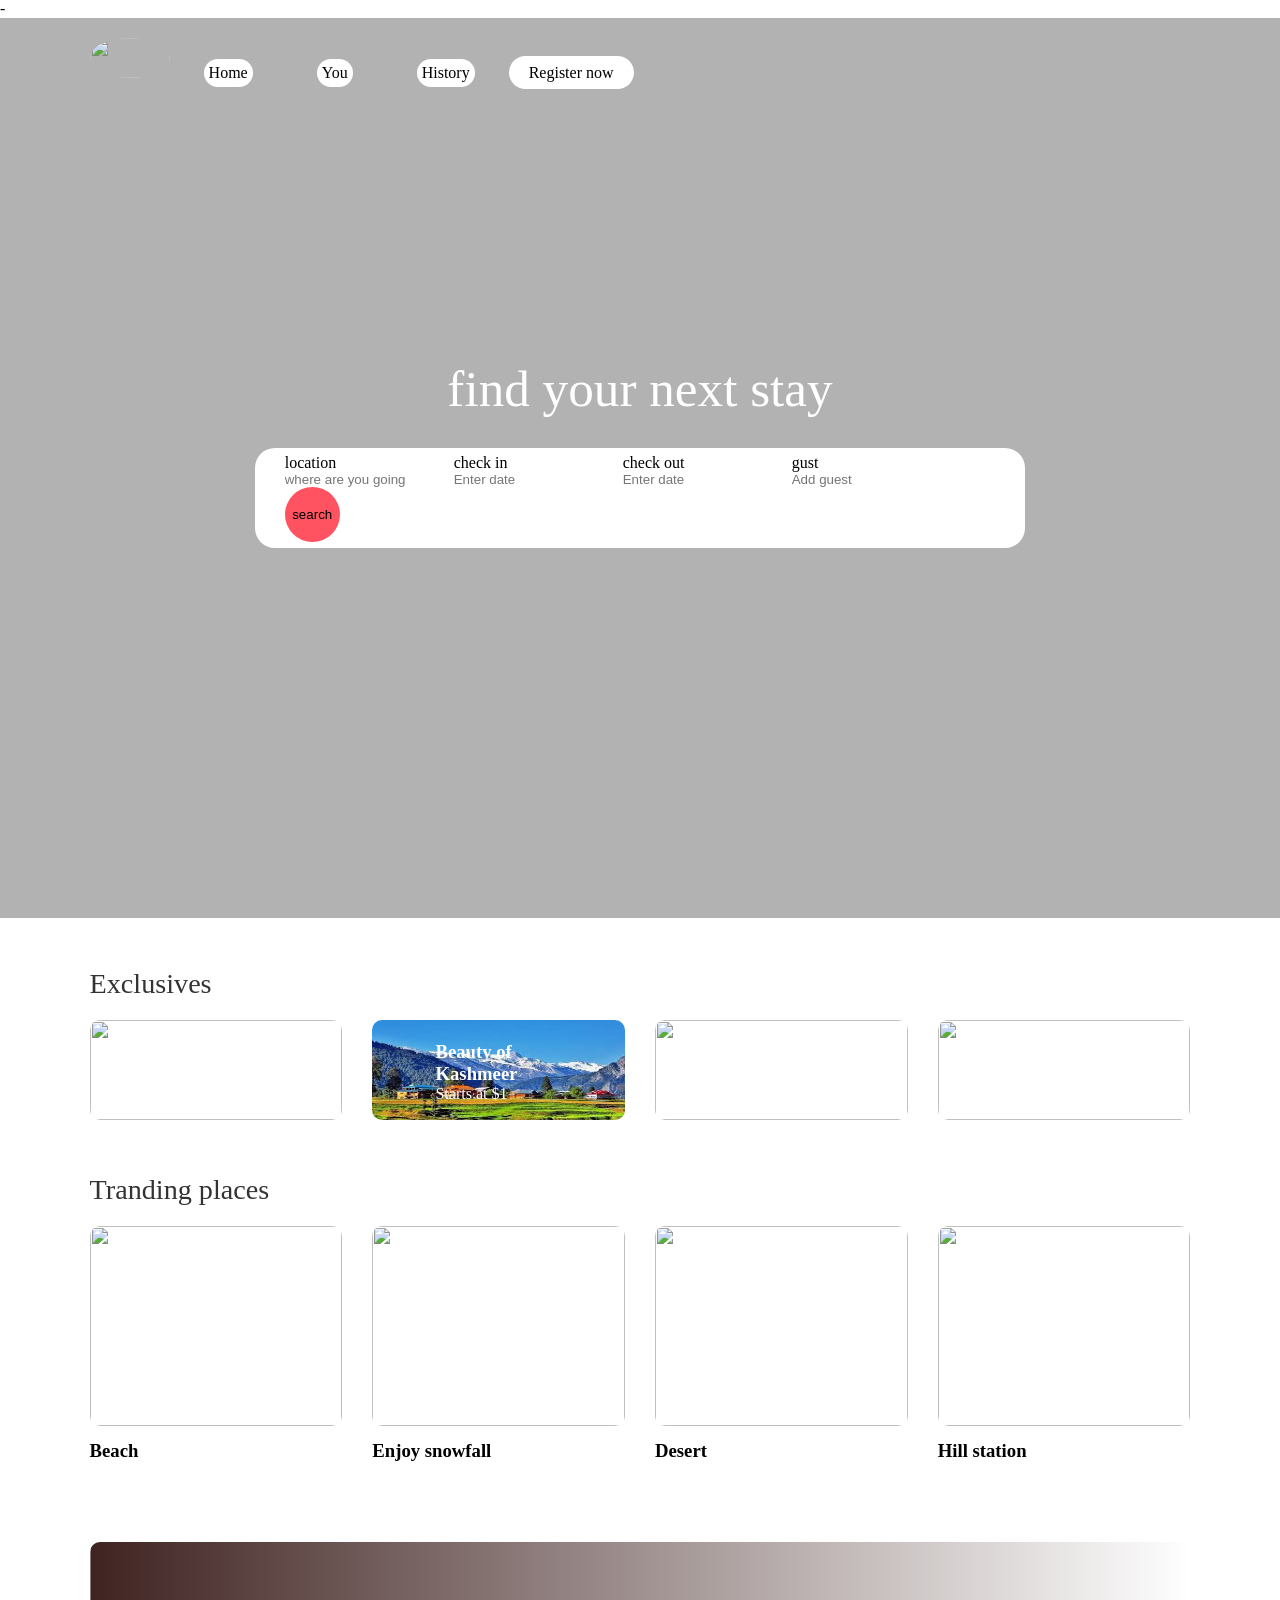
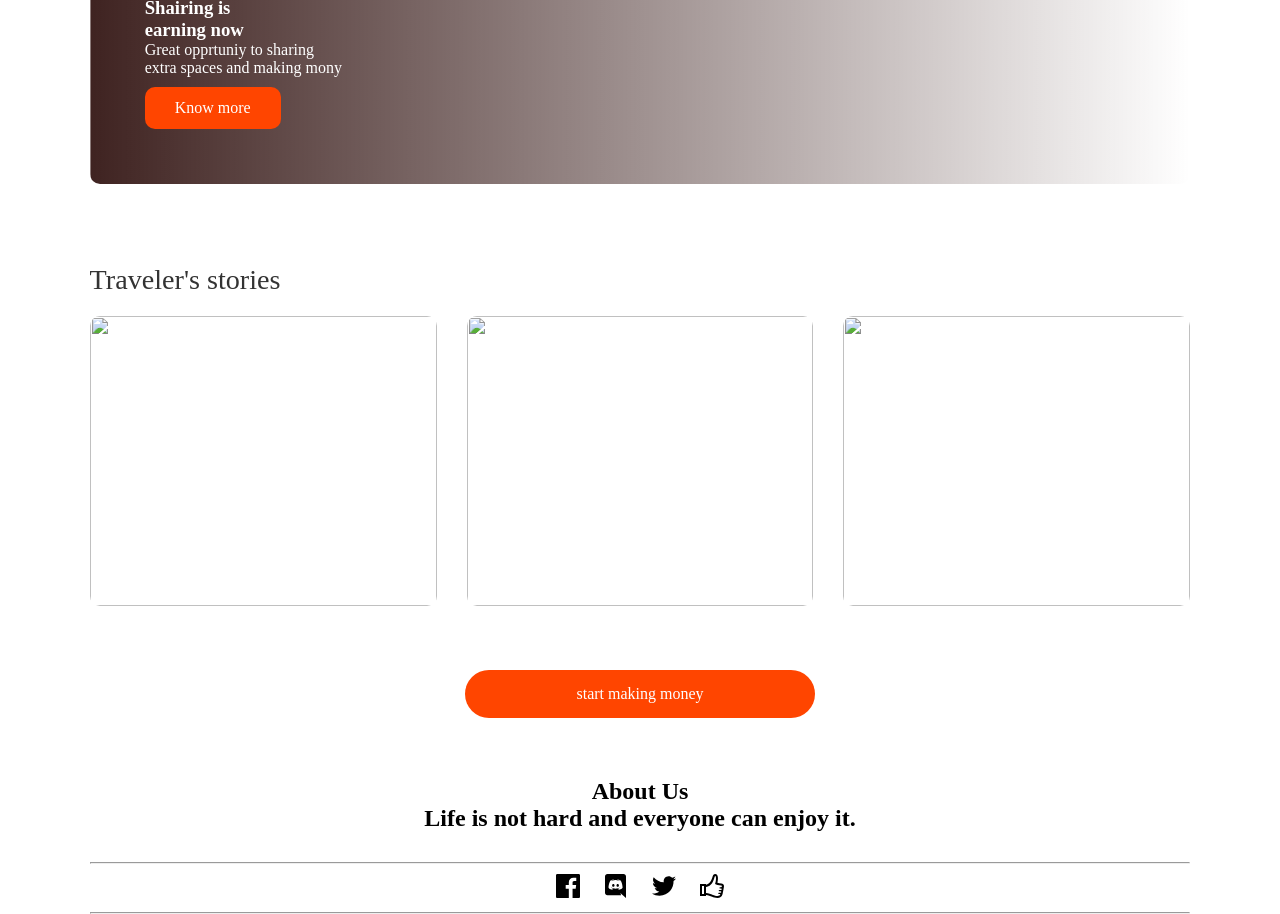
==== commit 435d8bf0: "Update index.html Signed-off-by: Utkarsh Dubey <157039327+Alien-U@users.noreply.github.com>" ====
--- a/index.html
+++ b/index.html
@@ -127,7 +127,7 @@
         </div>
         <a href="#" class="start-btn">start making money</a>
         <div class="about-msg">
-            <h2>About TIGER</h2>
+            <h2>About Us</h>
             <p>
                  Life is not hard and everyone can enjoy it.
             </p>
